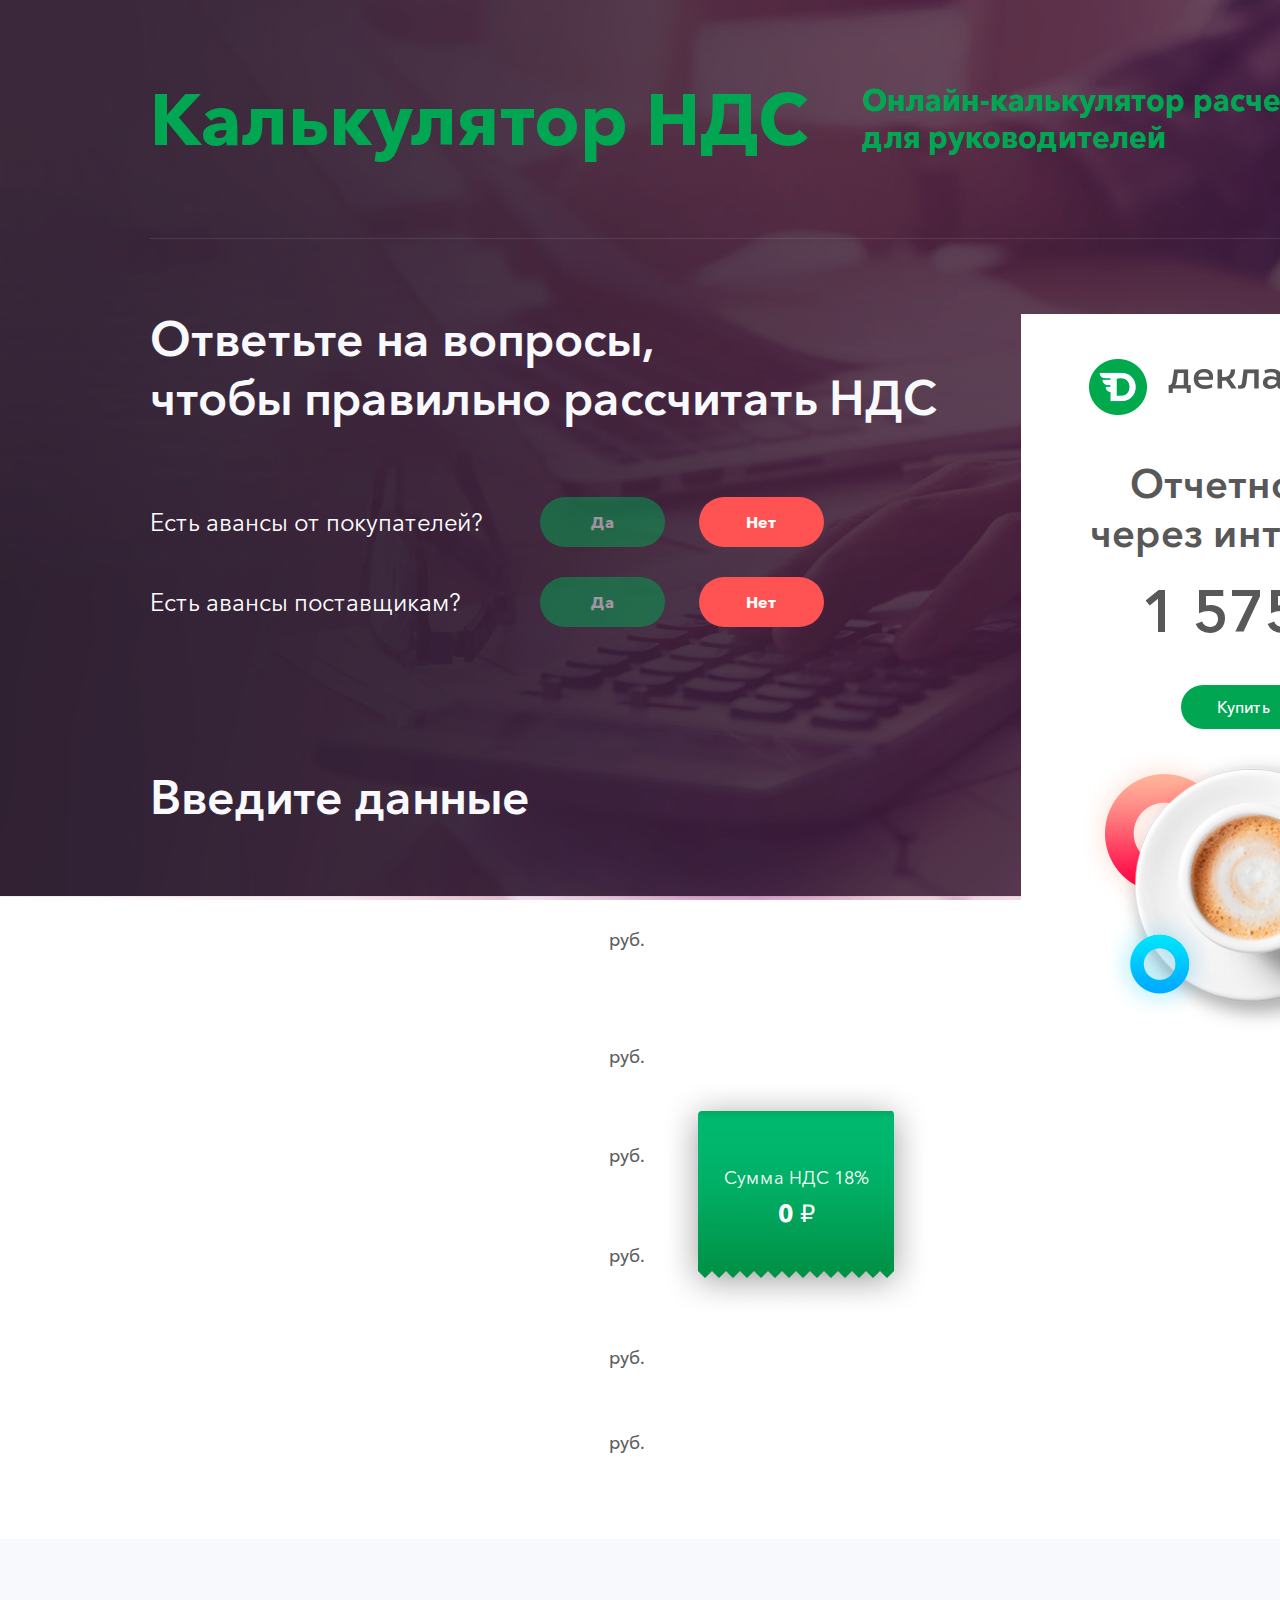
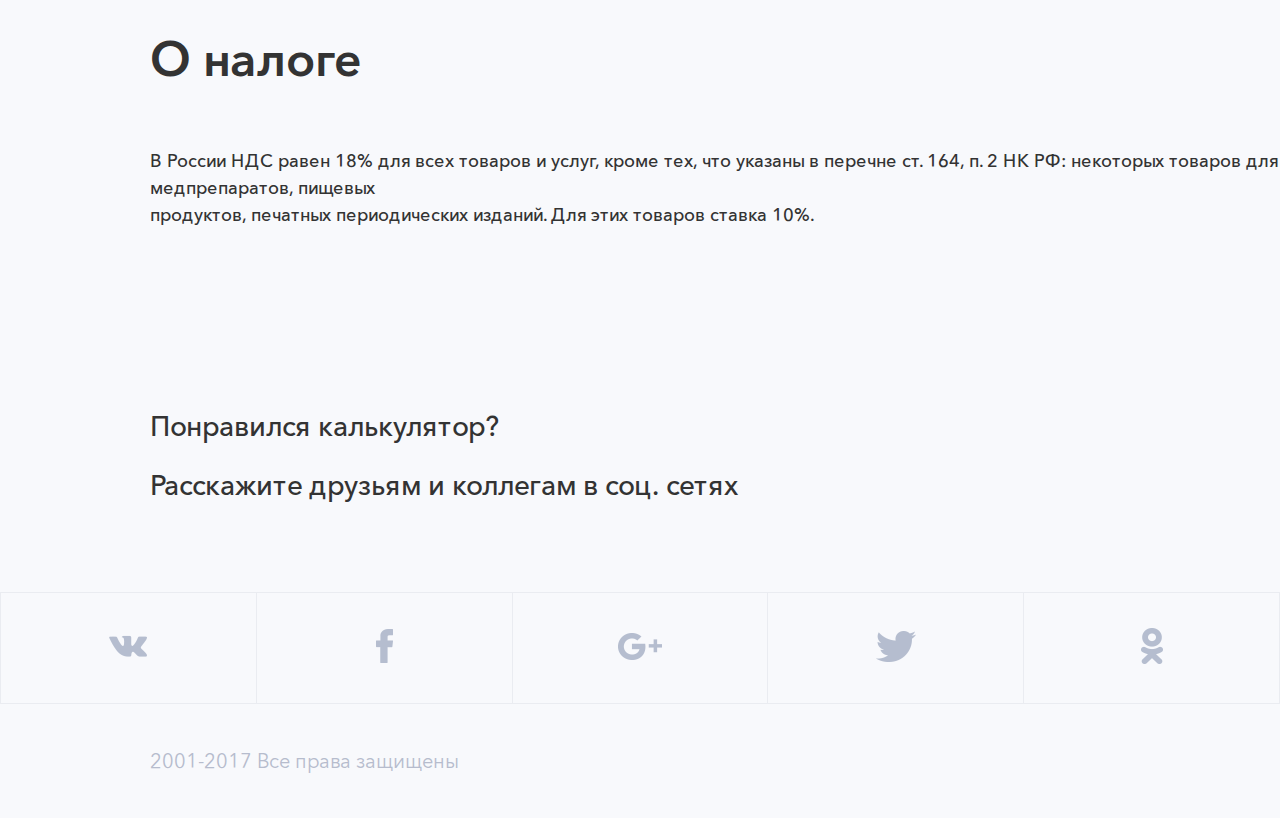
==== index.html @ 3a07df0b "favicon" ====
<!doctype html>
<html lang=ru>
<head>
    <meta charset="UTF-8">
    <meta name="viewport"
          content="width=device-width, user-scalable=no, initial-scale=1.0, maximum-scale=1.0, minimum-scale=1.0">
    <meta http-equiv="X-UA-Compatible" content="ie=edge">
    <link rel="icon" type="image/png" href="img/favicon.png">
    <title>Calc</title>
    <!--<link rel="stylesheet" href="css/grid12.css">-->
    <link rel="stylesheet" href="css/fonts.css">
    <link rel="stylesheet" href="css/style.css">
</head>
<body>
<div class="full-w header-block">
    <div class="container">
        <div class="top-title">
            <h1 class="main-title">
                Калькулятор НДС
            </h1>
            <div class="descr col-lg-5">
                Онлайн-калькулятор расчета НДС<br>
                для руководителей
            </div>
        </div>
        <div class="clearfix full-w">
            <div class="left-block">
                <div class="par">
                    <h2 class="title">
                        Ответьте на вопросы, <br>
                        чтобы правильно рассчитать НДС
                    </h2>
                    <div class="par-content">
                        <div class="line">
                            <div class="text">
                                Есть авансы от покупателей?
                            </div>
                            <div class="buttons">
                                <div class="btn btn-green" data-id="1">Да</div>
                                <div class="btn btn-red active" data-id="2">Нет</div>
                            </div>
                        </div>
                        <div class="line">
                            <div class="text">
                                Есть авансы поставщикам?
                            </div>
                            <div class="buttons">
                                <div class="btn btn-green" data-id="3">Да</div>
                                <div class="btn btn-red active" data-id="4">Нет</div>
                            </div>
                        </div>
                    </div>
                </div>
                <div class="par">
                    <h2 class="title">
                        Введите данные
                    </h2>
                    <div class="par-content">
                        <div class="vertical-middle">
                            <div class="lines-wrapper">
                                <div class="line">
                                    <div class="text text-fl">
                                        Долг перед покупателями на начало квартала
                                    </div>
                                    <div class="input-wrapper">
                                        <input type="text" id="start-debet">
                                        <div class="addon">руб.</div>
                                    </div>
                                </div>

                                <div class="line">
                                    <div class="text text-fl">
                                        Долг поставщиков на начало квартала
                                    </div>
                                    <div class="input-wrapper">
                                        <input type="text" id="start-getter-debet">
                                        <div class="addon">руб.</div>
                                    </div>
                                </div>

                                <div class="line">
                                    <div class="text text-fl">
                                        Сумма продаж
                                    </div>
                                    <div class="input-wrapper">
                                        <input type="text" id="sell">
                                        <div class="addon">руб.</div>
                                    </div>
                                </div>

                                <div class="line">
                                    <div class="text text-fl">
                                        Долг перед покупателями на конец квартала
                                    </div>
                                    <div class="input-wrapper">
                                        <input type="text" id="finish-debet">
                                        <div class="addon">руб.</div>
                                    </div>
                                </div>

                                <div class="line">
                                    <div class="text text-fl">
                                        Долг поставщиков на конец квартала
                                    </div>
                                    <div class="input-wrapper">
                                        <input type="text" id="finish-getter-debet">
                                        <div class="addon">руб.</div>
                                    </div>
                                </div>

                                <div class="line">
                                    <div class="text text-fl">
                                        Сумма покупок
                                    </div>
                                    <div class="input-wrapper">
                                        <input type="text" id="order">
                                        <div class="addon">руб.</div>
                                    </div>
                                </div>
                            </div>

                            <div class="summ-wrapper">
                                <div class="text-block">
                                    <p>Сумма НДС 18%</p>
                                    <span id="result"><span>0</span>  ₽</span>
                                </div>
                            </div>
                        </div>

                    </div>
                </div>
            </div>
            <div class="right-block">
                <div id="promo">
                    <img src="img/logo.png" alt="Декларация онлайн" class="logo">
                    <h2>Отчетность<br>через интернет</h2>
                    <div class="price">
                        <span>1 575</span>
                        <div class="meas">
                            <span>руб</span>
                            <span>год</span>
                        </div>
                    </div>
                    <div class="btn btn-green active">Купить</div>
                    <img src="img/cup.png" alt="">
                </div>
            </div>
        </div>
    </div>
</div>
<div class="content-block">
    <div class="container">

        <article>
            <h3>О налоге</h3>
            <p>
                В России НДС равен 18% для всех товаров и услуг, кроме тех, что указаны в перечне ст. 164, п. 2 НК РФ:
                некоторых товаров для детей, медпрепаратов, пищевых <br>продуктов, печатных периодических изданий. Для
                этих
                товаров ставка 10%.
            </p>
        </article>
        <!--<article>
            <h3>Как рассчитать НДС</h3>
            <p>При расчете учитываются продажи и покупки с НДС.</p>
            <p>Чтобы вычислить налог на добавленную стоимость, нужно умножить на 18 и разделить 118 сумму покупок,
                продаж, долга и аванса, а потом вычесть или сложить эти суммы. <br>Мы делим числа на 118, потому что
                полная
                стоимость — 100%, мы добавляем 18% сверху. Поэтому сначала вы отвечаете на вопросы об авансах — так
                калькулятор правильно <br>подставит формулу для расчета налога.</p>
        </article>-->
    </div>
</div>
<div class="footer">
    <div class="container">
        <div class="share">
            <p>Понравился калькулятор?</p>
            <p>Расскажите друзьям и коллегам в соц. сетях</p>
        </div>
    </div>
    <table id="socials">
        <tr>
            <td class="vk" data-id="vk"><a href=""><img src="img/vk.png" alt=""></a></td>
            <td class="fb" data-id="fb"><a href=""><img src="img/fb.png" alt=""></a></td>
            <td class="google" data-id="google"><a href=""><img src="img/google.png" alt=""></a></td>
            <td class="tw" data-id="tw"><a href=""><img src="img/tw.png" alt=""></a></td>
            <td class="ok" data-id="ok"><a href=""><img src="img/ok.png" alt=""></a></td>
        </tr>
    </table>
    <div class="container">
        <div class="rights">
            2001-2017 Все права защищены
        </div>
    </div>
</div>
<script type="application/javascript" src="js/lib/jquery.min.js"></script>
<script type="application/javascript" src="js/lib/share.js"></script>
<script type="application/javascript" src="js/index.js"></script>

</body>
</html>
---- css/grid12.css ----
@-ms-viewport {
    width: device-width;
}
.visible-xs,
.visible-sm,
.visible-md,
.visible-lg {
    display: none !important;
}
.visible-xs-block,
.visible-xs-inline,
.visible-xs-inline-block,
.visible-sm-block,
.visible-sm-inline,
.visible-sm-inline-block,
.visible-md-block,
.visible-md-inline,
.visible-md-inline-block,
.visible-lg-block,
.visible-lg-inline,
.visible-lg-inline-block {
    display: none !important;
}
@media (max-width: 767px) {
    .visible-xs {
        display: block !important;
    }
    table.visible-xs {
        display: table;
    }
    tr.visible-xs {
        display: table-row !important;
    }
    th.visible-xs,
    td.visible-xs {
        display: table-cell !important;
    }
}
@media (max-width: 767px) {
    .visible-xs-block {
        display: block !important;
    }
}
@media (max-width: 767px) {
    .visible-xs-inline {
        display: inline !important;
    }
}
@media (max-width: 767px) {
    .visible-xs-inline-block {
        display: inline-block !important;
    }
}
@media (min-width: 768px) and (max-width: 991px) {
    .visible-sm {
        display: block !important;
    }
    table.visible-sm {
        display: table;
    }
    tr.visible-sm {
        display: table-row !important;
    }
    th.visible-sm,
    td.visible-sm {
        display: table-cell !important;
    }
}
@media (min-width: 768px) and (max-width: 991px) {
    .visible-sm-block {
        display: block !important;
    }
}
@media (min-width: 768px) and (max-width: 991px) {
    .visible-sm-inline {
        display: inline !important;
    }
}
@media (min-width: 768px) and (max-width: 991px) {
    .visible-sm-inline-block {
        display: inline-block !important;
    }
}
@media (min-width: 992px) and (max-width: 1199px) {
    .visible-md {
        display: block !important;
    }
    table.visible-md {
        display: table;
    }
    tr.visible-md {
        display: table-row !important;
    }
    th.visible-md,
    td.visible-md {
        display: table-cell !important;
    }
}
@media (min-width: 992px) and (max-width: 1199px) {
    .visible-md-block {
        display: block !important;
    }
}
@media (min-width: 992px) and (max-width: 1199px) {
    .visible-md-inline {
        display: inline !important;
    }
}
@media (min-width: 992px) and (max-width: 1199px) {
    .visible-md-inline-block {
        display: inline-block !important;
    }
}
@media (min-width: 1200px) {
    .visible-lg {
        display: block !important;
    }
    table.visible-lg {
        display: table;
    }
    tr.visible-lg {
        display: table-row !important;
    }
    th.visible-lg,
    td.visible-lg {
        display: table-cell !important;
    }
}
@media (min-width: 1200px) {
    .visible-lg-block {
        display: block !important;
    }
}
@media (min-width: 1200px) {
    .visible-lg-inline {
        display: inline !important;
    }
}
@media (min-width: 1200px) {
    .visible-lg-inline-block {
        display: inline-block !important;
    }
}
@media (max-width: 767px) {
    .hidden-xs {
        display: none !important;
    }
}
@media (min-width: 768px) and (max-width: 991px) {
    .hidden-sm {
        display: none !important;
    }
}
@media (min-width: 992px) and (max-width: 1199px) {
    .hidden-md {
        display: none !important;
    }
}
@media (min-width: 1200px) {
    .hidden-lg {
        display: none !important;
    }
}
.visible-print {
    display: none !important;
}
@media print {
    .visible-print {
        display: block !important;
    }
    table.visible-print {
        display: table;
    }
    tr.visible-print {
        display: table-row !important;
    }
    th.visible-print,
    td.visible-print {
        display: table-cell !important;
    }
}
.visible-print-block {
    display: none !important;
}
@media print {
    .visible-print-block {
        display: block !important;
    }
}
.visible-print-inline {
    display: none !important;
}
@media print {
    .visible-print-inline {
        display: inline !important;
    }
}
.visible-print-inline-block {
    display: none !important;
}
@media print {
    .visible-print-inline-block {
        display: inline-block !important;
    }
}
@media print {
    .hidden-print {
        display: none !important;
    }
}
.container {
    margin-right: auto;
    margin-left: auto;
    padding-left: 15px;
    padding-right: 15px;
}
@media (min-width: 768px) {
    .container {
        width: 750px;
    }
}
@media (min-width: 992px) {
    .container {
        width: 970px;
    }
}
@media (min-width: 1200px) {
    .container {
        width: 1156px;
    }
}


@media (min-width: 1650px) {
    .container {
        width: 1643px;
    }
}
.container-fluid {
    margin-right: auto;
    margin-left: auto;
    padding-left: 15px;
    padding-right: 22px;
}
.row {
    margin-left: -15px;
    margin-right: -15px;
}
.col, .col-xs-1, .col-sm-1, .col-md-1, .col-lg-1, .col-xs-2, .col-sm-2, .col-md-2, .col-lg-2, .col-xs-3, .col-sm-3, .col-md-3, .col-lg-3, .col-xs-4, .col-sm-4, .col-md-4, .col-lg-4, .col-xs-5, .col-sm-5, .col-md-5, .col-lg-5, .col-xs-6, .col-sm-6, .col-md-6, .col-lg-6, .col-xs-7, .col-sm-7, .col-md-7, .col-lg-7, .col-xs-8, .col-sm-8, .col-md-8, .col-lg-8, .col-xs-9, .col-sm-9, .col-md-9, .col-lg-9, .col-xs-10, .col-sm-10, .col-md-10, .col-lg-10, .col-xs-11, .col-sm-11, .col-md-11, .col-lg-11, .col-xs-12, .col-sm-12, .col-md-12, .col-lg-12 {
    position: relative;
    min-height: 1px;
    padding-left: 15px;
    padding-right: 15px;
}
.col, .col-xs-1, .col-xs-2, .col-xs-3, .col-xs-4, .col-xs-5, .col-xs-6, .col-xs-7, .col-xs-8, .col-xs-9, .col-xs-10, .col-xs-11, .col-xs-12 {
    float: left;
}
.col-xs-12 {
    width: 100%;
}
.col-xs-11 {
    width: 91.66666667%;
}
.col-xs-10 {
    width: 83.33333333%;
}
.col-xs-9 {
    width: 75%;
}
.col-xs-8 {
    width: 66.66666667%;
}
.col-xs-7 {
    width: 58.33333333%;
}
.col-xs-6 {
    width: 50%;
}
.col-xs-5 {
    width: 41.66666667%;
}
.col-xs-4 {
    width: 33.33333333%;
}
.col-xs-3 {
    width: 25%;
}
.col-xs-2 {
    width: 16.66666667%;
}
.col-xs-1 {
    width: 8.33333333%;
}
.col-xs-pull-12 {
    right: 100%;
}
.col-xs-pull-11 {
    right: 91.66666667%;
}
.col-xs-pull-10 {
    right: 83.33333333%;
}
.col-xs-pull-9 {
    right: 75%;
}
.col-xs-pull-8 {
    right: 66.66666667%;
}
.col-xs-pull-7 {
    right: 58.33333333%;
}
.col-xs-pull-6 {
    right: 50%;
}
.col-xs-pull-5 {
    right: 41.66666667%;
}
.col-xs-pull-4 {
    right: 33.33333333%;
}
.col-xs-pull-3 {
    right: 25%;
}
.col-xs-pull-2 {
    right: 16.66666667%;
}
.col-xs-pull-1 {
    right: 8.33333333%;
}
.col-xs-pull-0 {
    right: auto;
}
.col-xs-push-12 {
    left: 100%;
}
.col-xs-push-11 {
    left: 91.66666667%;
}
.col-xs-push-10 {
    left: 83.33333333%;
}
.col-xs-push-9 {
    left: 75%;
}
.col-xs-push-8 {
    left: 66.66666667%;
}
.col-xs-push-7 {
    left: 58.33333333%;
}
.col-xs-push-6 {
    left: 50%;
}
.col-xs-push-5 {
    left: 41.66666667%;
}
.col-xs-push-4 {
    left: 33.33333333%;
}
.col-xs-push-3 {
    left: 25%;
}
.col-xs-push-2 {
    left: 16.66666667%;
}
.col-xs-push-1 {
    left: 8.33333333%;
}
.col-xs-push-0 {
    left: auto;
}
.col-xs-offset-12 {
    margin-left: 100%;
}
.col-xs-offset-11 {
    margin-left: 91.66666667%;
}
.col-xs-offset-10 {
    margin-left: 83.33333333%;
}
.col-xs-offset-9 {
    margin-left: 75%;
}
.col-xs-offset-8 {
    margin-left: 66.66666667%;
}
.col-xs-offset-7 {
    margin-left: 58.33333333%;
}
.col-xs-offset-6 {
    margin-left: 50%;
}
.col-xs-offset-5 {
    margin-left: 41.66666667%;
}
.col-xs-offset-4 {
    margin-left: 33.33333333%;
}
.col-xs-offset-3 {
    margin-left: 25%;
}
.col-xs-offset-2 {
    margin-left: 16.66666667%;
}
.col-xs-offset-1 {
    margin-left: 8.33333333%;
}
.col-xs-offset-0 {
    margin-left: 0%;
}
@media (min-width: 768px) {
    .col, .col-sm-1, .col-sm-2, .col-sm-3, .col-sm-4, .col-sm-5, .col-sm-6, .col-sm-7, .col-sm-8, .col-sm-9, .col-sm-10, .col-sm-11, .col-sm-12 {
        float: left;
    }
    .col-sm-12 {
        width: 100%;
    }
    .col-sm-11 {
        width: 91.66666667%;
    }
    .col-sm-10 {
        width: 83.33333333%;
    }
    .col-sm-9 {
        width: 75%;
    }
    .col-sm-8 {
        width: 66.66666667%;
    }
    .col-sm-7 {
        width: 58.33333333%;
    }
    .col-sm-6 {
        width: 50%;
    }
    .col-sm-5 {
        width: 41.66666667%;
    }
    .col-sm-4 {
        width: 33.33333333%;
    }
    .col-sm-3 {
        width: 25%;
    }
    .col-sm-2 {
        width: 16.66666667%;
    }
    .col-sm-1 {
        width: 8.33333333%;
    }
    .col-sm-pull-12 {
        right: 100%;
    }
    .col-sm-pull-11 {
        right: 91.66666667%;
    }
    .col-sm-pull-10 {
        right: 83.33333333%;
    }
    .col-sm-pull-9 {
        right: 75%;
    }
    .col-sm-pull-8 {
        right: 66.66666667%;
    }
    .col-sm-pull-7 {
        right: 58.33333333%;
    }
    .col-sm-pull-6 {
        right: 50%;
    }
    .col-sm-pull-5 {
        right: 41.66666667%;
    }
    .col-sm-pull-4 {
        right: 33.33333333%;
    }
    .col-sm-pull-3 {
        right: 25%;
    }
    .col-sm-pull-2 {
        right: 16.66666667%;
    }
    .col-sm-pull-1 {
        right: 8.33333333%;
    }
    .col-sm-pull-0 {
        right: auto;
    }
    .col-sm-push-12 {
        left: 100%;
    }
    .col-sm-push-11 {
        left: 91.66666667%;
    }
    .col-sm-push-10 {
        left: 83.33333333%;
    }
    .col-sm-push-9 {
        left: 75%;
    }
    .col-sm-push-8 {
        left: 66.66666667%;
    }
    .col-sm-push-7 {
        left: 58.33333333%;
    }
    .col-sm-push-6 {
        left: 50%;
    }
    .col-sm-push-5 {
        left: 41.66666667%;
    }
    .col-sm-push-4 {
        left: 33.33333333%;
    }
    .col-sm-push-3 {
        left: 25%;
    }
    .col-sm-push-2 {
        left: 16.66666667%;
    }
    .col-sm-push-1 {
        left: 8.33333333%;
    }
    .col-sm-push-0 {
        left: auto;
    }
    .col-sm-offset-12 {
        margin-left: 100%;
    }
    .col-sm-offset-11 {
        margin-left: 91.66666667%;
    }
    .col-sm-offset-10 {
        margin-left: 83.33333333%;
    }
    .col-sm-offset-9 {
        margin-left: 75%;
    }
    .col-sm-offset-8 {
        margin-left: 66.66666667%;
    }
    .col-sm-offset-7 {
        margin-left: 58.33333333%;
    }
    .col-sm-offset-6 {
        margin-left: 50%;
    }
    .col-sm-offset-5 {
        margin-left: 41.66666667%;
    }
    .col-sm-offset-4 {
        margin-left: 33.33333333%;
    }
    .col-sm-offset-3 {
        margin-left: 25%;
    }
    .col-sm-offset-2 {
        margin-left: 16.66666667%;
    }
    .col-sm-offset-1 {
        margin-left: 8.33333333%;
    }
    .col-sm-offset-0 {
        margin-left: 0%;
    }
}
@media (min-width: 992px) {
    .col, .col-md-1, .col-md-2, .col-md-3, .col-md-4, .col-md-5, .col-md-6, .col-md-7, .col-md-8, .col-md-9, .col-md-10, .col-md-11, .col-md-12 {
        float: left;
    }
    .col-md-12 {
        width: 100%;
    }
    .col-md-11 {
        width: 91.66666667%;
    }
    .col-md-10 {
        width: 83.33333333%;
    }
    .col-md-9 {
        width: 75%;
    }
    .col-md-8 {
        width: 66.66666667%;
    }
    .col-md-7 {
        width: 58.33333333%;
    }
    .col-md-6 {
        width: 50%;
    }
    .col-md-5 {
        width: 41.66666667%;
    }
    .col-md-4 {
        width: 33.33333333%;
    }
    .col-md-3 {
        width: 25%;
    }
    .col-md-2 {
        width: 16.66666667%;
    }
    .col-md-1 {
        width: 8.33333333%;
    }
    .col-md-pull-12 {
        right: 100%;
    }
    .col-md-pull-11 {
        right: 91.66666667%;
    }
    .col-md-pull-10 {
        right: 83.33333333%;
    }
    .col-md-pull-9 {
        right: 75%;
    }
    .col-md-pull-8 {
        right: 66.66666667%;
    }
    .col-md-pull-7 {
        right: 58.33333333%;
    }
    .col-md-pull-6 {
        right: 50%;
    }
    .col-md-pull-5 {
        right: 41.66666667%;
    }
    .col-md-pull-4 {
        right: 33.33333333%;
    }
    .col-md-pull-3 {
        right: 25%;
    }
    .col-md-pull-2 {
        right: 16.66666667%;
    }
    .col-md-pull-1 {
        right: 8.33333333%;
    }
    .col-md-pull-0 {
        right: auto;
    }
    .col-md-push-12 {
        left: 100%;
    }
    .col-md-push-11 {
        left: 91.66666667%;
    }
    .col-md-push-10 {
        left: 83.33333333%;
    }
    .col-md-push-9 {
        left: 75%;
    }
    .col-md-push-8 {
        left: 66.66666667%;
    }
    .col-md-push-7 {
        left: 58.33333333%;
    }
    .col-md-push-6 {
        left: 50%;
    }
    .col-md-push-5 {
        left: 41.66666667%;
    }
    .col-md-push-4 {
        left: 33.33333333%;
    }
    .col-md-push-3 {
        left: 25%;
    }
    .col-md-push-2 {
        left: 16.66666667%;
    }
    .col-md-push-1 {
        left: 8.33333333%;
    }
    .col-md-push-0 {
        left: auto;
    }
    .col-md-offset-12 {
        margin-left: 100%;
    }
    .col-md-offset-11 {
        margin-left: 91.66666667%;
    }
    .col-md-offset-10 {
        margin-left: 83.33333333%;
    }
    .col-md-offset-9 {
        margin-left: 75%;
    }
    .col-md-offset-8 {
        margin-left: 66.66666667%;
    }
    .col-md-offset-7 {
        margin-left: 58.33333333%;
    }
    .col-md-offset-6 {
        margin-left: 50%;
    }
    .col-md-offset-5 {
        margin-left: 41.66666667%;
    }
    .col-md-offset-4 {
        margin-left: 33.33333333%;
    }
    .col-md-offset-3 {
        margin-left: 25%;
    }
    .col-md-offset-2 {
        margin-left: 16.66666667%;
    }
    .col-md-offset-1 {
        margin-left: 8.33333333%;
    }
    .col-md-offset-0 {
        margin-left: 0%;
    }
}
@media (min-width: 1200px) {
    .col, .col-lg-1, .col-lg-2, .col-lg-3, .col-lg-4, .col-lg-5, .col-lg-6, .col-lg-7, .col-lg-8, .col-lg-9, .col-lg-10, .col-lg-11, .col-lg-12 {
        float: left;
    }
    .col-lg-12 {
        width: 100%;
    }
    .col-lg-11 {
        width: 91.66666667%;
    }
    .col-lg-10 {
        width: 83.33333333%;
    }
    .col-lg-9 {
        width: 75%;
    }
    .col-lg-8 {
        width: 66.66666667%;
    }
    .col-lg-7 {
        width: 58.33333333%;
    }
    .col-lg-6 {
        width: 50%;
    }
    .col-lg-5 {
        width: 41.66666667%;
    }
    .col-lg-4 {
        width: 33.33333333%;
    }
    .col-lg-3 {
        width: 25%;
    }
    .col-lg-2 {
        width: 16.66666667%;
    }
    .col-lg-1 {
        width: 8.33333333%;
    }
    .col-lg-pull-12 {
        right: 100%;
    }
    .col-lg-pull-11 {
        right: 91.66666667%;
    }
    .col-lg-pull-10 {
        right: 83.33333333%;
    }
    .col-lg-pull-9 {
        right: 75%;
    }
    .col-lg-pull-8 {
        right: 66.66666667%;
    }
    .col-lg-pull-7 {
        right: 58.33333333%;
    }
    .col-lg-pull-6 {
        right: 50%;
    }
    .col-lg-pull-5 {
        right: 41.66666667%;
    }
    .col-lg-pull-4 {
        right: 33.33333333%;
    }
    .col-lg-pull-3 {
        right: 25%;
    }
    .col-lg-pull-2 {
        right: 16.66666667%;
    }
    .col-lg-pull-1 {
        right: 8.33333333%;
    }
    .col-lg-pull-0 {
        right: auto;
    }
    .col-lg-push-12 {
        left: 100%;
    }
    .col-lg-push-11 {
        left: 91.66666667%;
    }
    .col-lg-push-10 {
        left: 83.33333333%;
    }
    .col-lg-push-9 {
        left: 75%;
    }
    .col-lg-push-8 {
        left: 66.66666667%;
    }
    .col-lg-push-7 {
        left: 58.33333333%;
    }
    .col-lg-push-6 {
        left: 50%;
    }
    .col-lg-push-5 {
        left: 41.66666667%;
    }
    .col-lg-push-4 {
        left: 33.33333333%;
    }
    .col-lg-push-3 {
        left: 25%;
    }
    .col-lg-push-2 {
        left: 16.66666667%;
    }
    .col-lg-push-1 {
        left: 8.33333333%;
    }
    .col-lg-push-0 {
        left: auto;
    }
    .col-lg-offset-12 {
        margin-left: 100%;
    }
    .col-lg-offset-11 {
        margin-left: 91.66666667%;
    }
    .col-lg-offset-10 {
        margin-left: 83.33333333%;
    }
    .col-lg-offset-9 {
        margin-left: 75%;
    }
    .col-lg-offset-8 {
        margin-left: 66.66666667%;
    }
    .col-lg-offset-7 {
        margin-left: 58.33333333%;
    }
    .col-lg-offset-6 {
        margin-left: 50%;
    }
    .col-lg-offset-5 {
        margin-left: 41.66666667%;
    }
    .col-lg-offset-4 {
        margin-left: 33.33333333%;
    }
    .col-lg-offset-3 {
        margin-left: 25%;
    }
    .col-lg-offset-2 {
        margin-left: 16.66666667%;
    }
    .col-lg-offset-1 {
        margin-left: 8.33333333%;
    }
    .col-lg-offset-0 {
        margin-left: 0%;
    }
}
.clearfix,
.clearfix:before,
.clearfix:after,
.container:before,
.container:after,
.container-fluid:before,
.container-fluid:after,
.row:before,
.row:after {
    content: " ";
    display: table;
}
.clearfix:after,
.container:after,
.container-fluid:after,
.row:after {
    clear: both;
}
.center-block {
    display: block;
    margin-left: auto;
    margin-right: auto;
}
.pull-right {
    float: right !important;
}
.pull-left {
    float: left !important;
}
*,
*:before,
*:after {
    -webkit-box-sizing: border-box;
    -moz-box-sizing: border-box;
    box-sizing: border-box;
}
---- css/fonts.css ----
@font-face {
    font-family: 'AvenirNextCyr-Regular';
    src: url('../fonts/AvenirNextCyr-Regular.eot');
    src: url('../fonts/AvenirNextCyr-Regular.woff') format('woff'),
    url('../fonts/AvenirNextCyr-Regular.ttf')  format('truetype');
}

@font-face {
    font-family: 'AvenirNextCyr-Medium';
    src: url('../fonts/AvenirNextCyr-Medium.eot');
    src: url('../fonts/AvenirNextCyr-Medium.woff') format('woff'),
    url('../fonts/AvenirNextCyr-Medium.ttf')  format('truetype');
}

@font-face {
    font-family: 'AvenirNextCyr-Bold';
    src: url('../fonts/AvenirNextCyr-Bold.eot');
    src: url('../fonts/AvenirNextCyr-Bold.woff') format('woff'),
    url('../fonts/AvenirNextCyr-Bold.ttf')  format('truetype');
}

@font-face {
    font-family: 'AvenirNextCyr-Demi';
    src: url('../fonts/AvenirNextCyr-Demi.eot');
    src: url('../fonts/AvenirNextCyr-Demi.woff') format('woff'),
    url('../fonts/AvenirNextCyr-Demi.ttf')  format('truetype');
}
---- css/style.css ----
.clearfix,
.clearfix:before,
.clearfix:after,
.container:before,
.container:after,
.container-fluid:before,
.container-fluid:after,
.row:before,
.row:after {
  content: " ";
  display: table;
}
.clearfix:after,
.container:after,
.container-fluid:after,
.row:after {
  clear: both;
}
*,
*:before,
*:after {
  -webkit-box-sizing: border-box;
  -moz-box-sizing: border-box;
  box-sizing: border-box;
}
body {
  margin: 0;
  padding: 0;
  font-family: AvenirNextCyr-Regular, sans-serif;
  color: #333;
}
* {
  margin: 0;
  padding: 0;
}
.full-w {
  width: 100%;
}
.pull-left {
  float: left;
}
.pull-right {
  float: right;
}
@media (max-width: 1700px) {
  .pull-right {
    float: left;
  }
}
.npr {
  padding-right: 0 !important;
}
.btn {
  background-color: #000;
  color: #fff;
  border-radius: 50px;
  font-family: AvenirNextCyr-Bold, sans-serif;
  width: 125px;
  text-align: center;
  line-height: 50px;
  cursor: pointer;
  display: inline-block;
  opacity: 0.5;
}
.btn.active {
  opacity: 1;
}
.btn-green {
  background-color: #00a652;
}
.btn-red {
  background-color: #ff5353;
}
h1 {
  font-size: 72px;
  /*@media (min-width: 1200px) {
    font-size: 60px;
  }*/
}
h2 {
  font-size: 48px;
}
.m-b {
  margin-bottom: 30px;
}
.container {
  width: 100%;
  min-width: 1615px;
  padding: 0 150px;
  margin: 0 auto;
}
@media (max-width: 1200px) {
  .container {
    padding: 0 30px;
  }
}
.bg-gray {
  background-color: #eff0f5;
}
input {
  font-family: AvenirNextCyr-Medium, sans-serif;
  color: #5f5f5f;
  font-size: 18px;
  border-radius: 5px;
  padding: 14px;
  border: 1px solid #b6bccd;
}
input:active,
input:focus {
  outline: none;
}
.header-block {
  background-image: url("../img/header.png");
  background-attachment: fixed;
  background-size: cover;
  min-height: 1172px;
}
.header-block.header-sm {
  background-image: url("../img/header-sm.png");
  min-height: 0;
}
.header-block.header-sm .header-content {
  display: flex;
  justify-content: space-between;
  align-items: center;
  min-height: 407px;
}
.header-block.header-sm .header-content .top-title {
  border-bottom: none;
  padding: 0;
}
.header-block.header-sm .header-content .top-title .main-title {
  font-size: 62px;
  display: block;
  margin-right: 0;
}
.header-block.header-sm .header-content .cond {
  color: #fff;
  font-size: 24px;
  max-width: 822px;
  line-height: 1.4em;
}
.header-block .top-title {
  padding: 75px 0;
  font-family: AvenirNextCyr-Bold, sans-serif;
  border-bottom: 1px solid rgba(255, 255, 255, 0.1);
  color: #00a652;
}
.header-block .top-title .main-title {
  display: inline-block;
  margin-right: 50px;
  vertical-align: middle;
}
.header-block .top-title .descr {
  font-size: 30px;
  display: inline-block;
  vertical-align: middle;
}
.header-block .left-block {
  float: left;
}
.header-block .left-block .par {
  color: #fff;
}
.header-block .left-block .par:nth-child(2) {
  margin-top: 40px;
  margin-bottom: 40px;
}
.header-block .left-block .par .title {
  padding: 70px 0;
  color: #f8f9fc;
  font-family: AvenirNextCyr-Demi, sans-serif;
}
.header-block .left-block .par .par-content {
  display: inline-block;
  vertical-align: top;
}
.header-block .left-block .par .par-content .vertical-middle {
  display: table;
}
.header-block .left-block .par .par-content .vertical-middle .lines-wrapper {
  display: table-cell;
  vertical-align: middle;
}
.header-block .left-block .par .par-content .line {
  display: flex;
  align-items: center;
  margin-bottom: 30px;
}
.header-block .left-block .par .par-content .line .text {
  font-size: 24px;
  width: 390px;
}
.header-block .left-block .par .par-content .line .text.text-fl {
  width: 244px;
  padding-right: 20px;
}
.header-block .left-block .par .par-content .line .buttons .btn:first-child {
  margin-right: 30px;
}
.header-block .left-block .par .par-content .line .input-wrapper {
  font-family: AvenirNextCyr-Medium, sans-serif;
  color: #5f5f5f;
  font-size: 18px;
  position: relative;
}
.header-block .left-block .par .par-content .line .input-wrapper input {
  width: 270px;
  padding-right: 60px;
  text-align: right;
  border: 1px solid #ffffff;
}
.header-block .left-block .par .par-content .line .input-wrapper .addon {
  position: absolute;
  right: 20px;
  top: 15px;
}
.header-block .left-block .par .summ-wrapper {
  display: table-cell;
  vertical-align: middle;
  width: 264px;
  height: 232px;
  background: url("../img/summ.png") center center no-repeat;
}
.header-block .left-block .par .summ-wrapper .text-block {
  width: 100%;
  text-align: center;
  font-size: 18px;
}
.header-block .left-block .par .summ-wrapper .text-block p {
  margin-bottom: 10px;
}
.header-block .left-block .par .summ-wrapper .text-block #result {
  font-size: 24px;
  font-family: AvenirNextCyr-Bold, sans-serif;
}
.header-block .right-block {
  float: right;
  padding-top: 75px;
}
#promo {
  width: 444px;
  min-width: 444px;
  height: 730px;
  min-height: 730px;
  background-color: #fff;
  color: #585858;
  padding-top: 45px;
  text-align: center;
  font-family: AvenirNextCyr-Demi, sans-serif;
}
#promo h2 {
  font-size: 40px;
  margin-top: 40px;
  margin-bottom: 20px;
}
#promo .price {
  margin-bottom: 40px;
}
#promo .price > span {
  font-size: 59px;
  display: inline-block;
  vertical-align: top;
  line-height: 68px;
}
#promo .price .meas {
  font-size: 22px;
  display: inline-block;
  vertical-align: top;
}
#promo .price .meas span {
  display: block;
}
#promo .price .meas span:first-child {
  border-bottom: 1px solid #585858;
  line-height: 1.6em;
}
#promo .price .meas span:last-child {
  line-height: 1em;
}
#promo .btn {
  font-family: AvenirNextCyr-Medium, sans-serif;
  line-height: 44px;
  margin-bottom: 20px;
}
.content-block {
  padding: 90px 0;
  background-color: #f8f9fc;
}
.content-block#sdelka {
  padding-top: 140px;
}
.content-block article {
  margin-bottom: 80px;
  font-family: AvenirNextCyr-Medium, sans-serif;
  font-size: 24px;
}
.content-block article#article-entity h3 {
  margin-bottom: 40px;
}
.content-block article:last-child {
  margin-bottom: 0;
}
.content-block article h3 {
  font-size: 48px;
  font-family: AvenirNextCyr-Demi, sans-serif;
  margin-bottom: 60px;
}
.content-block article p {
  font-size: 18px;
  margin-bottom: 1.8em;
  line-height: 1.5em;
}
.content-block article p:last-child {
  margin-bottom: 0;
}
.content-block article table td {
  padding: 20px 120px 20px 0;
  vertical-align: middle;
}
.content-block article table td:last-child {
  padding-right: 0;
}
.content-block article table#t2 {
  margin-bottom: 20px;
}
.content-block article table#t2 td {
  padding-right: 50px;
}
.content-block article table#t2 td label {
  margin-right: 20px;
}
.content-block article table#t2 td:first-child {
  padding-right: 0;
}
.content-block article .inputs .radio {
  display: inline-block;
}
.content-block article .inputs input[type="text"] {
  width: 270px;
}
.content-block article label {
  margin-right: 40px;
}
.footer {
  background-color: #f8f9fc;
}
.footer .share {
  padding: 90px 0;
}
.footer .share p {
  font-family: AvenirNextCyr-Medium, sans-serif;
  font-size: 28px;
}
.footer .share p:first-child {
  margin-bottom: 25px;
}
.footer .rights {
  color: #b6bccd;
  font-family: AvenirNextCyr-Regular, sans-serif;
  font-size: 20px;
  padding: 45px 0;
}
.footer #socials {
  width: 100%;
  table-layout: fixed;
  border-collapse: collapse;
}
.footer #socials td {
  border: 1px solid #eaecf1;
  text-align: center;
  padding: 35px 0;
  cursor: pointer;
}
.footer #socials td:hover img {
  filter: brightness(100);
}
.footer #socials td.vk:hover {
  background-color: #455c81;
}
.footer #socials td.fb:hover {
  background-color: #414f91;
}
.footer #socials td.inst:hover {
  background-color: #a435b5;
}
.footer #socials td.tw:hover {
  background-color: #4aa2d7;
}
.footer #socials td.ok:hover {
  background-color: #f0931d;
}
.footer #socials td.google:hover {
  background-color: #db4639;
}
#tax-block {
  margin-top: 145px;
}
#tax-block article {
  padding: 50px 0;
}
#tax-block article h3 {
  margin-bottom: 0;
}
#tax-block article > * {
  display: inline-block;
  vertical-align: middle;
  margin-right: 50px;
}
#tax-block article > *:last-child {
  margin-right: 0;
}
.radio input[type="radio"] {
  position: absolute;
  opacity: 0;
}
.radio input[type="radio"] + .radio-label:before {
  content: '';
  background: #fff;
  border-radius: 100%;
  border: 1px solid #b6bccd;
  display: inline-block;
  width: 1.1em;
  height: 1.1em;
  position: relative;
  top: 0.1em;
  margin-right: 1em;
  vertical-align: top;
  cursor: pointer;
  text-align: center;
  transition: all 250ms ease;
}
.radio input[type="radio"]:checked + .radio-label:before {
  background-color: #00a652;
  box-shadow: inset 0 0 0 5px #fff;
}
.radio input[type="radio"]:focus + .radio-label:before {
  outline: none;
  border-color: #b6bccd;
}
.radio input[type="radio"]:disabled + .radio-label:before {
  box-shadow: inset 0 0 0 5px #b6bccd;
  border-color: #ccc;
  background: #ccc;
}
.radio input[type="radio"] + .radio-label:empty:before {
  margin-right: 0;
}
.modal-wrapper {
  display: table;
  position: fixed;
  top: 0;
  left: 0;
  z-index: 100;
  width: 100%;
  height: 100%;
}
.modal-wrapper .modal {
  display: table-cell;
  vertical-align: middle;
}
.modal-wrapper .modal .modal-content {
  max-width: 760px;
  margin-left: auto;
  margin-right: auto;
}
#modal-regions {
  color: #fff;
}
#modal-regions .modal .modal-content {
  padding: 65px;
  background-color: #413142;
  position: relative;
  box-shadow: 0 0 20px 0 rgba(0, 0, 0, 0.5);
}
#modal-regions .modal .modal-content .modal-title {
  font-family: AvenirNextCyr-Demi, sans-serif;
  font-size: 30px;
  margin-bottom: 50px;
}
#modal-regions .modal .modal-content .table-wrapper {
  max-height: 485px;
  overflow: auto;
}
#modal-regions .modal .modal-content .table-wrapper table {
  width: 100%;
}
#modal-regions .modal .modal-content .table-wrapper table tr {
  cursor: pointer;
}
#modal-regions .modal .modal-content .table-wrapper table tr:hover td {
  color: #00a652;
  text-decoration: underline;
}
#modal-regions .modal .modal-content .table-wrapper table tr td {
  padding: 4px 0;
  font-size: 18px;
}
.w-scrollbar::-webkit-scrollbar-track {
  -webkit-box-shadow: inset 0px 0px 0px 6px #413142;
  background-color: #fff;
}
.w-scrollbar::-webkit-scrollbar {
  width: 13px;
  background-color: #F5F5F5;
}
.w-scrollbar::-webkit-scrollbar-thumb {
  border-radius: 3px;
  background-color: #fff;
}
.w-scrollbar::-webkit-scrollbar-thumb:hover {
  background-color: #f6f6f6;
}
.w-scrollbar::-webkit-scrollbar-thumb:active {
  background-color: #e2e2e2;
}
.close {
  position: absolute;
  top: 25px;
  right: 25px;
  display: inline-block;
  width: 20px;
  height: 20px;
  overflow: hidden;
  cursor: pointer;
}
.close:hover::before,
.close:hover::after {
  opacity: 1;
}
.close::before,
.close::after {
  content: '';
  position: absolute;
  height: 1px;
  width: 100%;
  top: 50%;
  left: 0;
  margin-top: -1px;
  background: #fff;
  opacity: 0.8;
}
.close::before {
  transform: rotate(45deg);
}
.close::after {
  transform: rotate(-45deg);
}
.close.hairline::before,
.close.hairline::after {
  height: 1px;
}
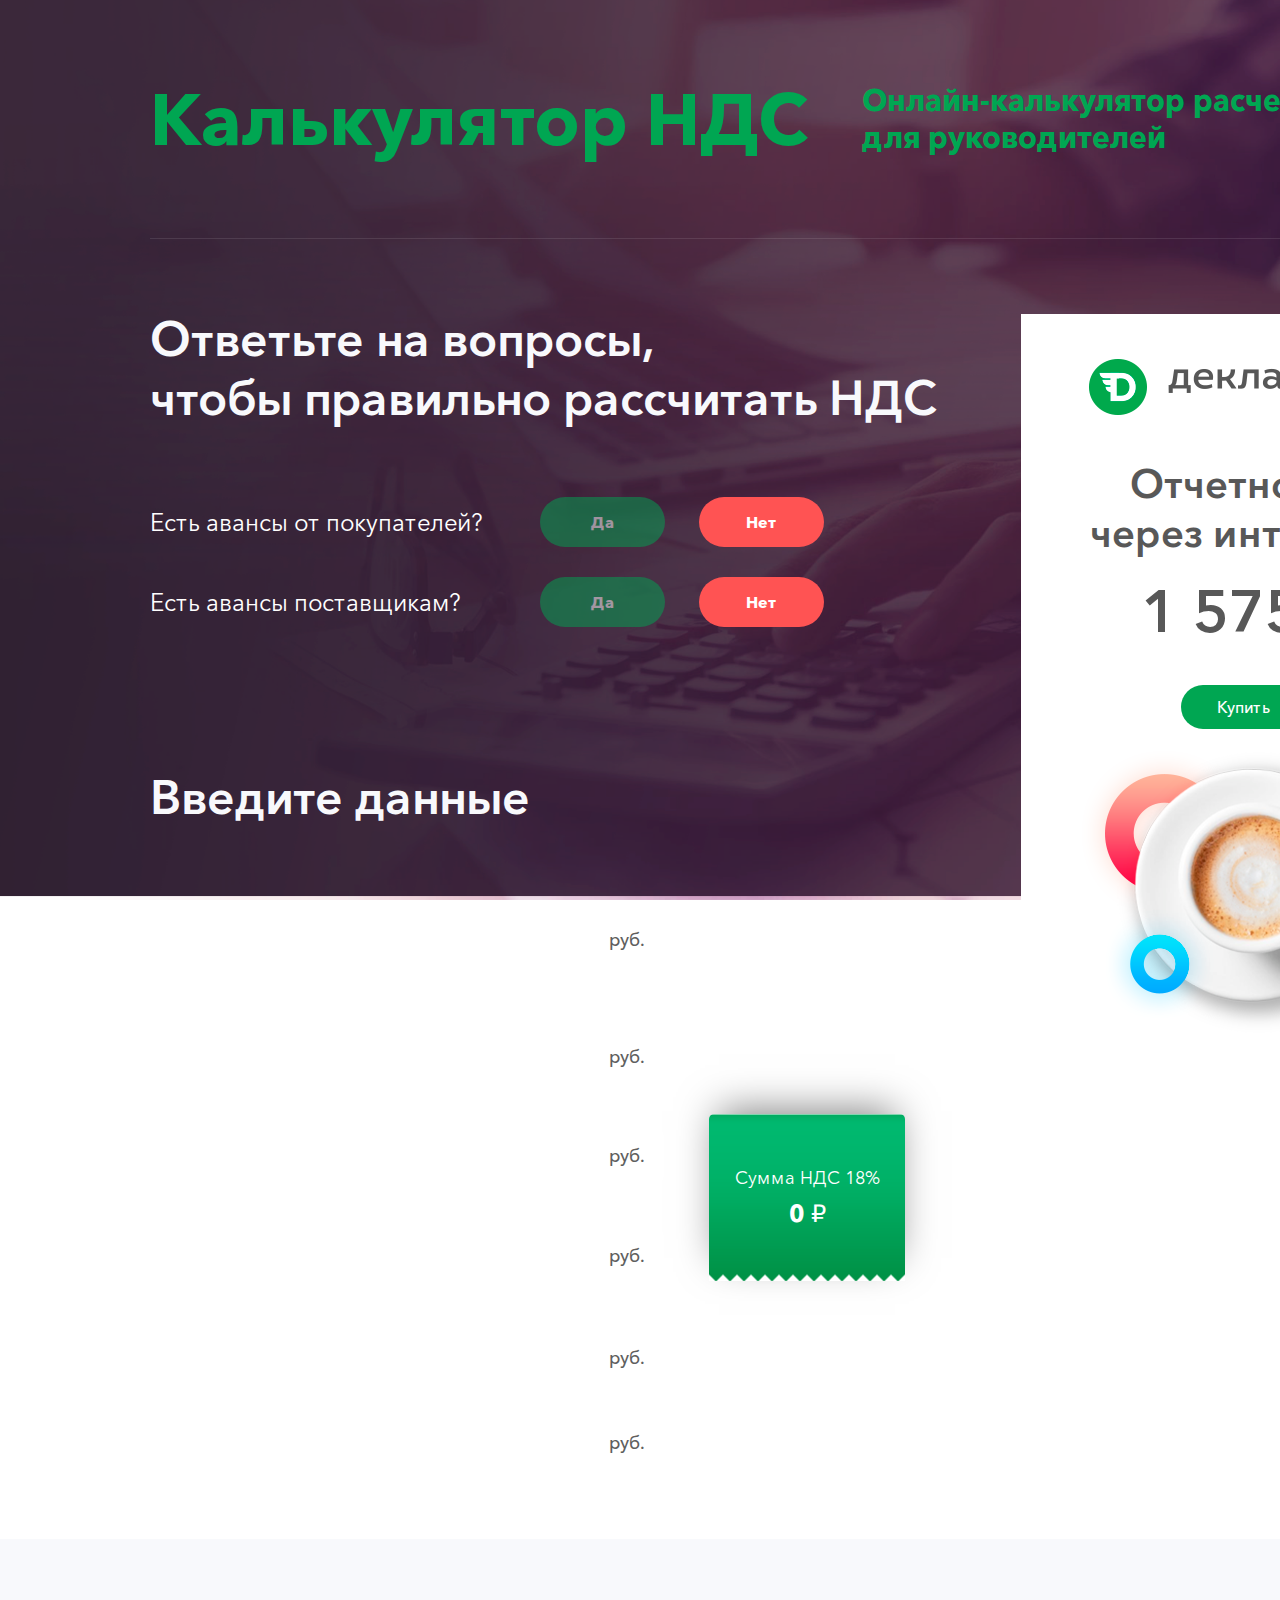
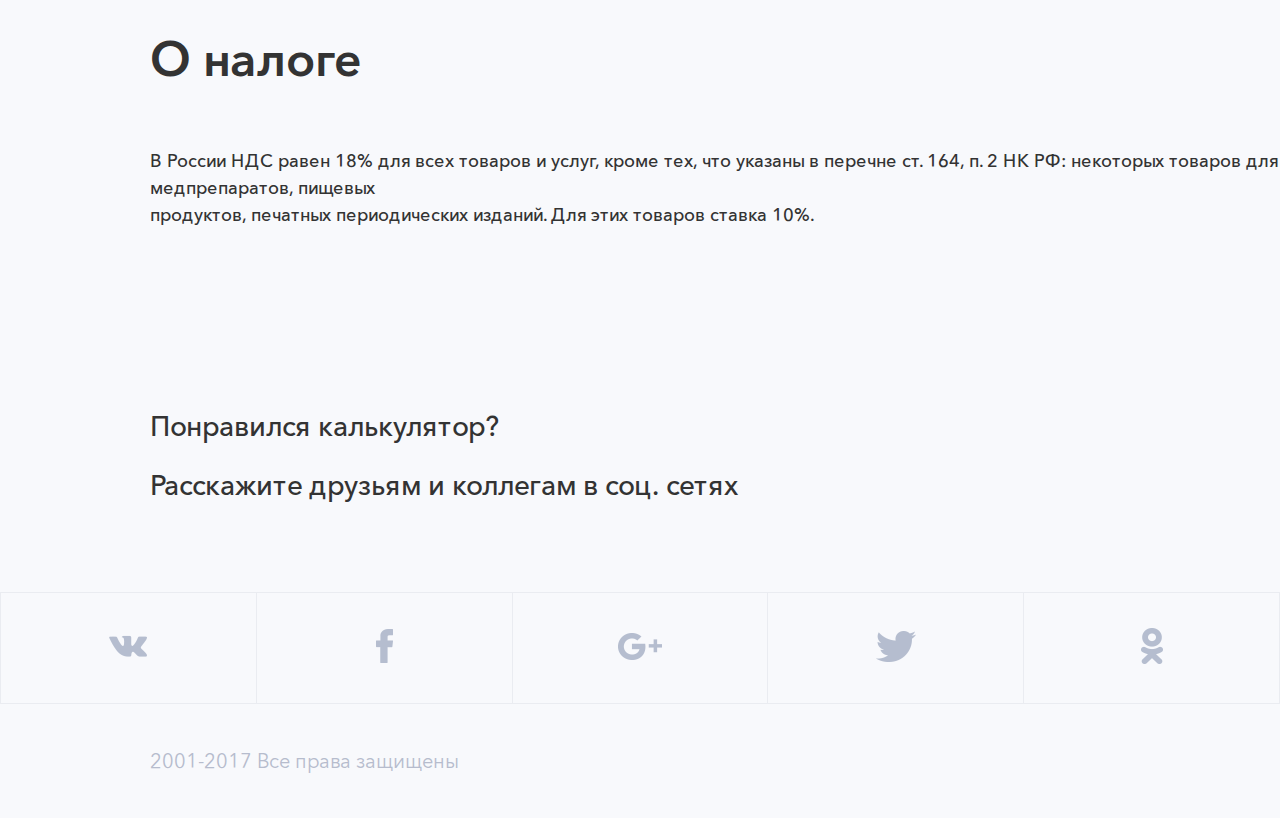
==== commit b76efcf3: "Merge remote-tracking branch 'origin/master'" ====
--- a/index.html
+++ b/index.html
@@ -64,7 +64,7 @@
                                     </div>
                                     <div class="input-wrapper">
                                         <input type="text" id="start-debet">
-                                        <div class="addon">руб.</div>
+                                        <label for="start-debet" class="addon">руб.</label>
                                     </div>
                                 </div>
 
@@ -74,7 +74,7 @@
                                     </div>
                                     <div class="input-wrapper">
                                         <input type="text" id="start-getter-debet">
-                                        <div class="addon">руб.</div>
+                                        <label for="start-getter-debet" class="addon">руб.</label>
                                     </div>
                                 </div>
 
@@ -84,7 +84,7 @@
                                     </div>
                                     <div class="input-wrapper">
                                         <input type="text" id="sell">
-                                        <div class="addon">руб.</div>
+                                        <label for="sell" class="addon">руб.</label>
                                     </div>
                                 </div>
 
@@ -94,7 +94,7 @@
                                     </div>
                                     <div class="input-wrapper">
                                         <input type="text" id="finish-debet">
-                                        <div class="addon">руб.</div>
+                                        <label for="finish-debet" class="addon">руб.</label>
                                     </div>
                                 </div>
 
@@ -104,7 +104,7 @@
                                     </div>
                                     <div class="input-wrapper">
                                         <input type="text" id="finish-getter-debet">
-                                        <div class="addon">руб.</div>
+                                        <label for="finish-getter-debet" class="addon">руб.</label>
                                     </div>
                                 </div>
 
@@ -114,15 +114,17 @@
                                     </div>
                                     <div class="input-wrapper">
                                         <input type="text" id="order">
-                                        <div class="addon">руб.</div>
+                                        <label for="order" class="addon">руб.</label>
                                     </div>
                                 </div>
                             </div>
 
                             <div class="summ-wrapper">
-                                <div class="text-block">
-                                    <p>Сумма НДС 18%</p>
-                                    <span id="result"><span>0</span>  ₽</span>
+                                <div class="summ">
+                                    <div class="text-block">
+                                        <p>Сумма НДС 18%</p>
+                                        <span id="result"><span>0</span>  ₽</span>
+                                    </div>
                                 </div>
                             </div>
                         </div>
--- a/css/style.css
+++ b/css/style.css
@@ -218,19 +218,29 @@
 .header-block .left-block .par .summ-wrapper {
   display: table-cell;
   vertical-align: middle;
-  width: 264px;
-  height: 232px;
-  background: url("../img/summ.png") center center no-repeat;
-}
-.header-block .left-block .par .summ-wrapper .text-block {
+  padding-left: 45px;
+}
+.header-block .left-block .par .summ-wrapper .summ {
+  padding-left: 10px;
+  padding-right: 10px;
+  box-shadow: 0 -13px 38px -10px rgba(0, 0, 0, 0.5);
+  min-width: 196px;
+  height: 167px;
+  border-radius: 5px 5px 0 0;
+  background: url("../img/card.png") 0 center repeat-x;
+  display: table;
+}
+.header-block .left-block .par .summ-wrapper .summ .text-block {
+  display: table-cell;
+  vertical-align: middle;
   width: 100%;
   text-align: center;
   font-size: 18px;
 }
-.header-block .left-block .par .summ-wrapper .text-block p {
+.header-block .left-block .par .summ-wrapper .summ .text-block p {
   margin-bottom: 10px;
 }
-.header-block .left-block .par .summ-wrapper .text-block #result {
+.header-block .left-block .par .summ-wrapper .summ .text-block #result {
   font-size: 24px;
   font-family: AvenirNextCyr-Bold, sans-serif;
 }
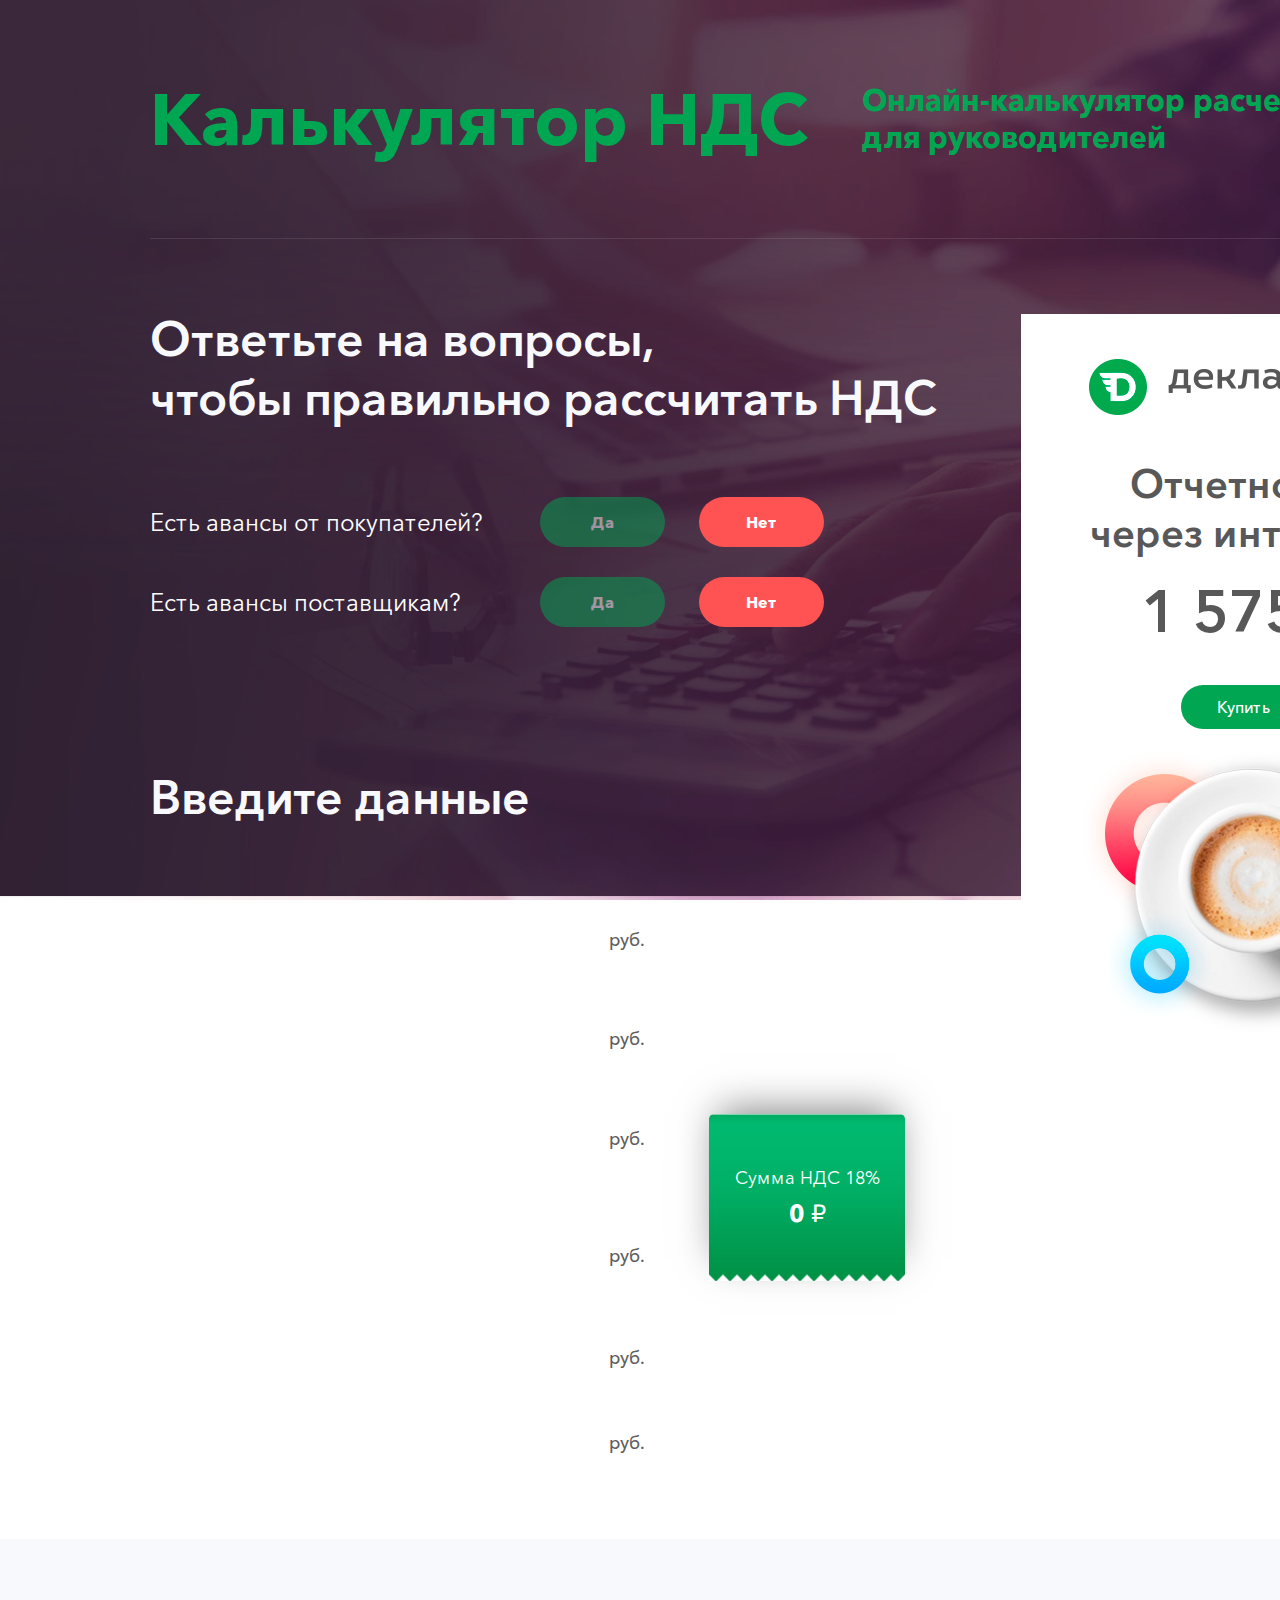
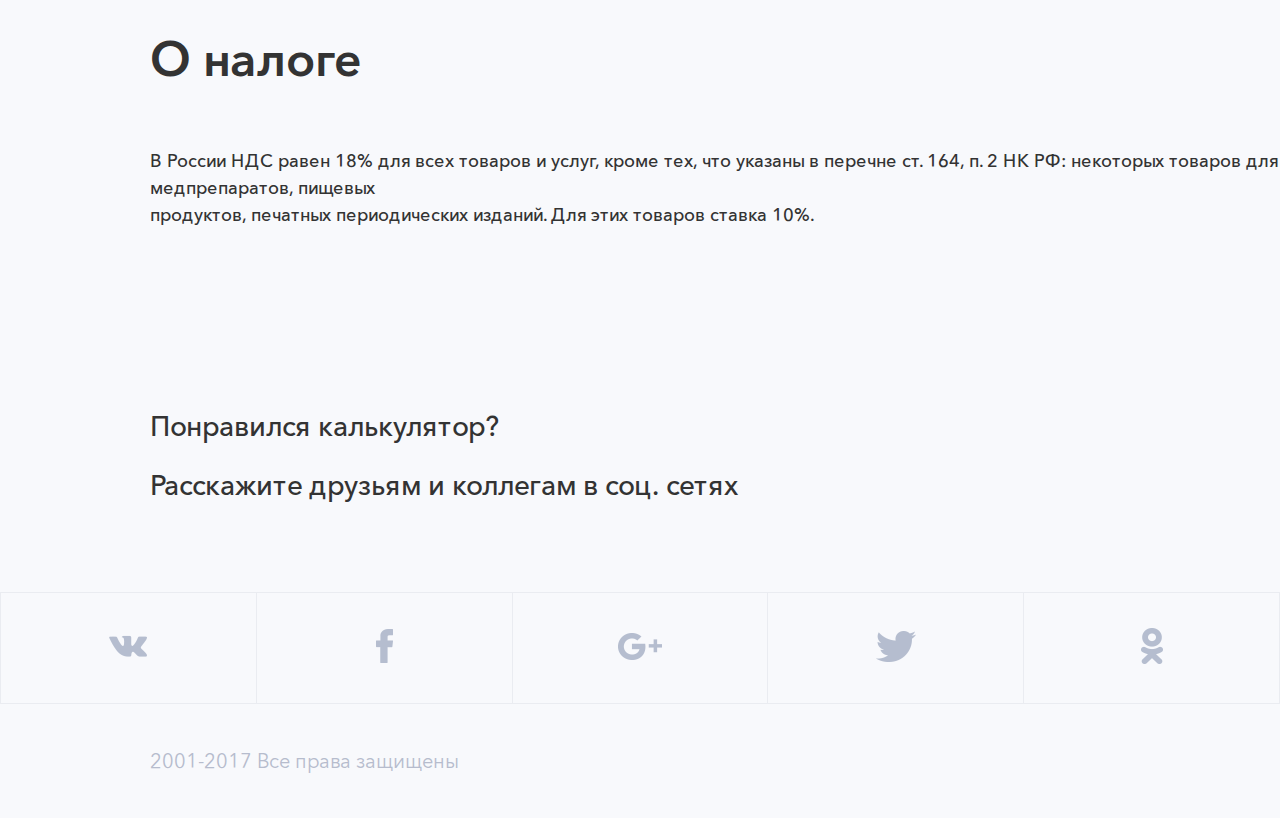
==== commit 7ec8a800: "change" ====
--- a/index.html
+++ b/index.html
@@ -68,6 +68,26 @@
                                     </div>
                                 </div>
 
+
+                                <div class="line">
+                                    <div class="text text-fl">
+                                        Сумма продаж
+                                    </div>
+                                    <div class="input-wrapper">
+                                        <input type="text" id="sell">
+                                        <label for="sell" class="addon">руб.</label>
+                                    </div>
+                                </div>
+
+                                <div class="line">
+                                    <div class="text text-fl">
+                                        Долг перед покупателями на конец квартала
+                                    </div>
+                                    <div class="input-wrapper">
+                                        <input type="text" id="finish-debet">
+                                        <label for="finish-debet" class="addon">руб.</label>
+                                    </div>
+                                </div>
                                 <div class="line">
                                     <div class="text text-fl">
                                         Долг поставщиков на начало квартала
@@ -75,26 +95,6 @@
                                     <div class="input-wrapper">
                                         <input type="text" id="start-getter-debet">
                                         <label for="start-getter-debet" class="addon">руб.</label>
-                                    </div>
-                                </div>
-
-                                <div class="line">
-                                    <div class="text text-fl">
-                                        Сумма продаж
-                                    </div>
-                                    <div class="input-wrapper">
-                                        <input type="text" id="sell">
-                                        <label for="sell" class="addon">руб.</label>
-                                    </div>
-                                </div>
-
-                                <div class="line">
-                                    <div class="text text-fl">
-                                        Долг перед покупателями на конец квартала
-                                    </div>
-                                    <div class="input-wrapper">
-                                        <input type="text" id="finish-debet">
-                                        <label for="finish-debet" class="addon">руб.</label>
                                     </div>
                                 </div>
 
